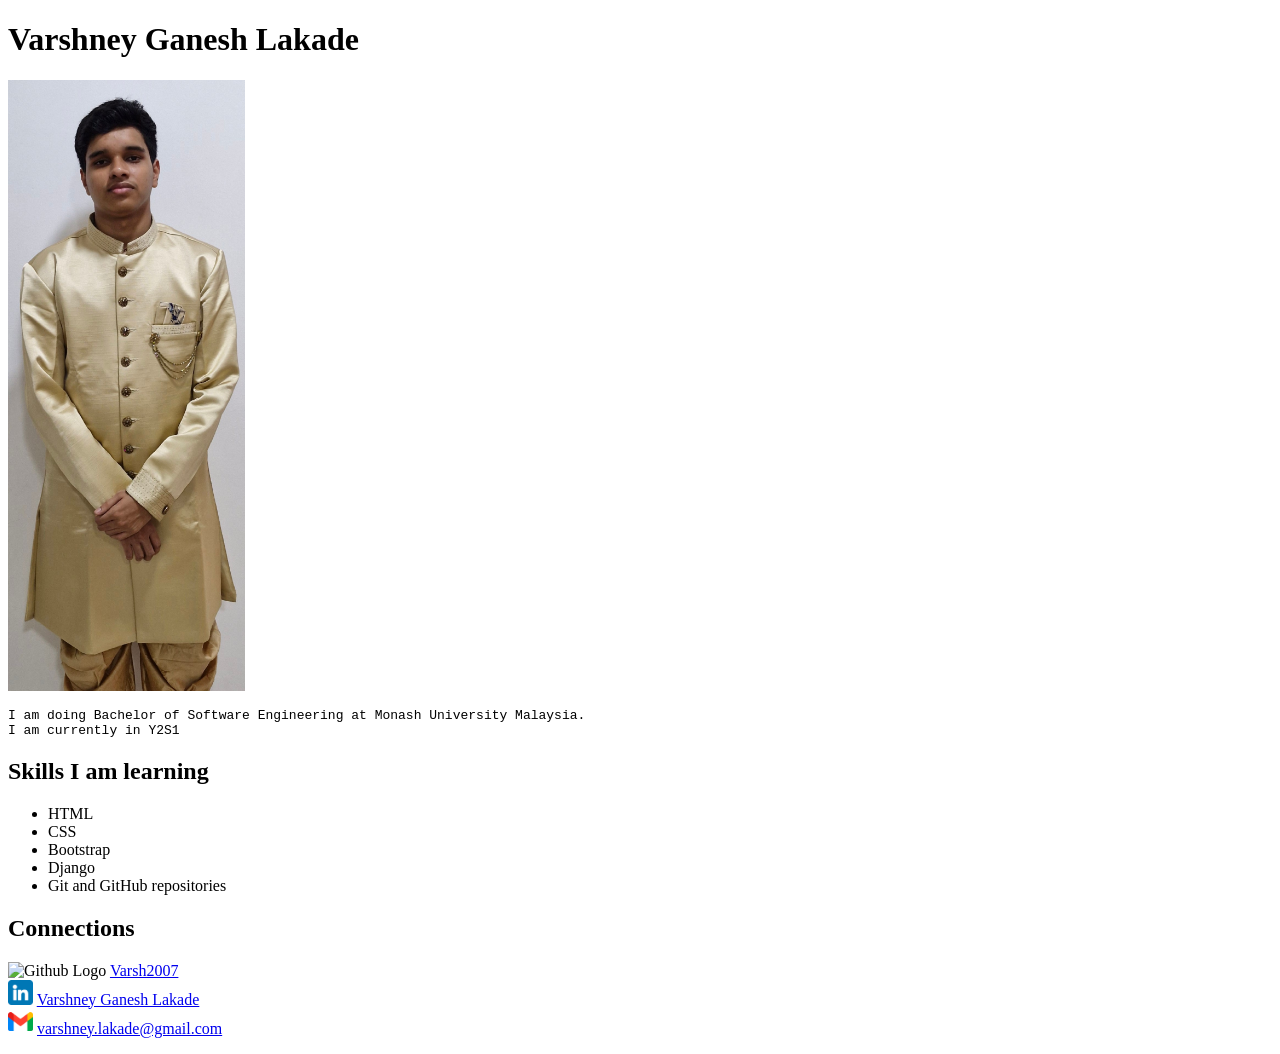
==== index.html @ 210cbdf5 "30th June Update" ====
<!doctype html>
<html class="no-js" lang="">

<head>
  <meta charset="utf-8">
  <meta name="viewport" content="width=device-width, initial-scale=1">
  <title>Portfolio Website</title>
  <link rel="stylesheet" href="css/style.css">
  <meta name="description" content="">

  <meta property="og:title" content="">
  <meta property="og:type" content="">
  <meta property="og:url" content="">
  <meta property="og:image" content="">
  <meta property="og:image:alt" content="">

  <link rel="icon" href="/favicon.ico" sizes="any">
  <link rel="icon" href="/icon.svg" type="image/svg+xml">
  <link rel="apple-touch-icon" href="icon.png">

  <link rel="manifest" href="site.webmanifest">
  <meta name="theme-color" content="#fafafa">
</head>

<body>

  <!-- Add your site or application content here -->
  <h1>Varshney Ganesh Lakade</h1>

  <img src="mypic.jpg"
       height="611"
       alt="My picture">

  <pre>I am doing Bachelor of Software Engineering at Monash University Malaysia.
I am currently in Y2S1</pre>

  <h2>Skills I am learning</h2>
  <ul>
    <li>HTML</li>
    <li>CSS</li>
    <li>Bootstrap</li>
    <li>Django</li>
    <li>Git and GitHub repositories</li>
  </ul>

<h2>Connections</h2>
<p>
    <img src="github.png"
       height="25"
       alt="Github Logo">

    <a href="https://github.com/Varsh2007"
       target="_blank"
       rel="noopener noreferrer"
       title="My GitHub Page">
      Varsh2007
    </a>

    <br>

    <img src="linkedin.png"
         height="25"
         alt="LinkedIn Logo">

    <a href="https://www.linkedin.com/in/varshney-ganesh-lakade-2b51b7408"
       target="_blank"
       rel="noopener noreferrer"
      title="My LinkedIn Page">
      Varshney Ganesh Lakade
    </a>

    <br>

    <img src="gmail.png"
         height="25"
         alt="Gmail Logo">

    <a href="mailto:varshney.lakade@gmail.com"
       target="_blank"
       rel="noopener noreferrer"
      title="My Gmail Address">
      varshney.lakade@gmail.com
    </a>
</p>

</body>
<script src="js/app.js"></script>

</html>
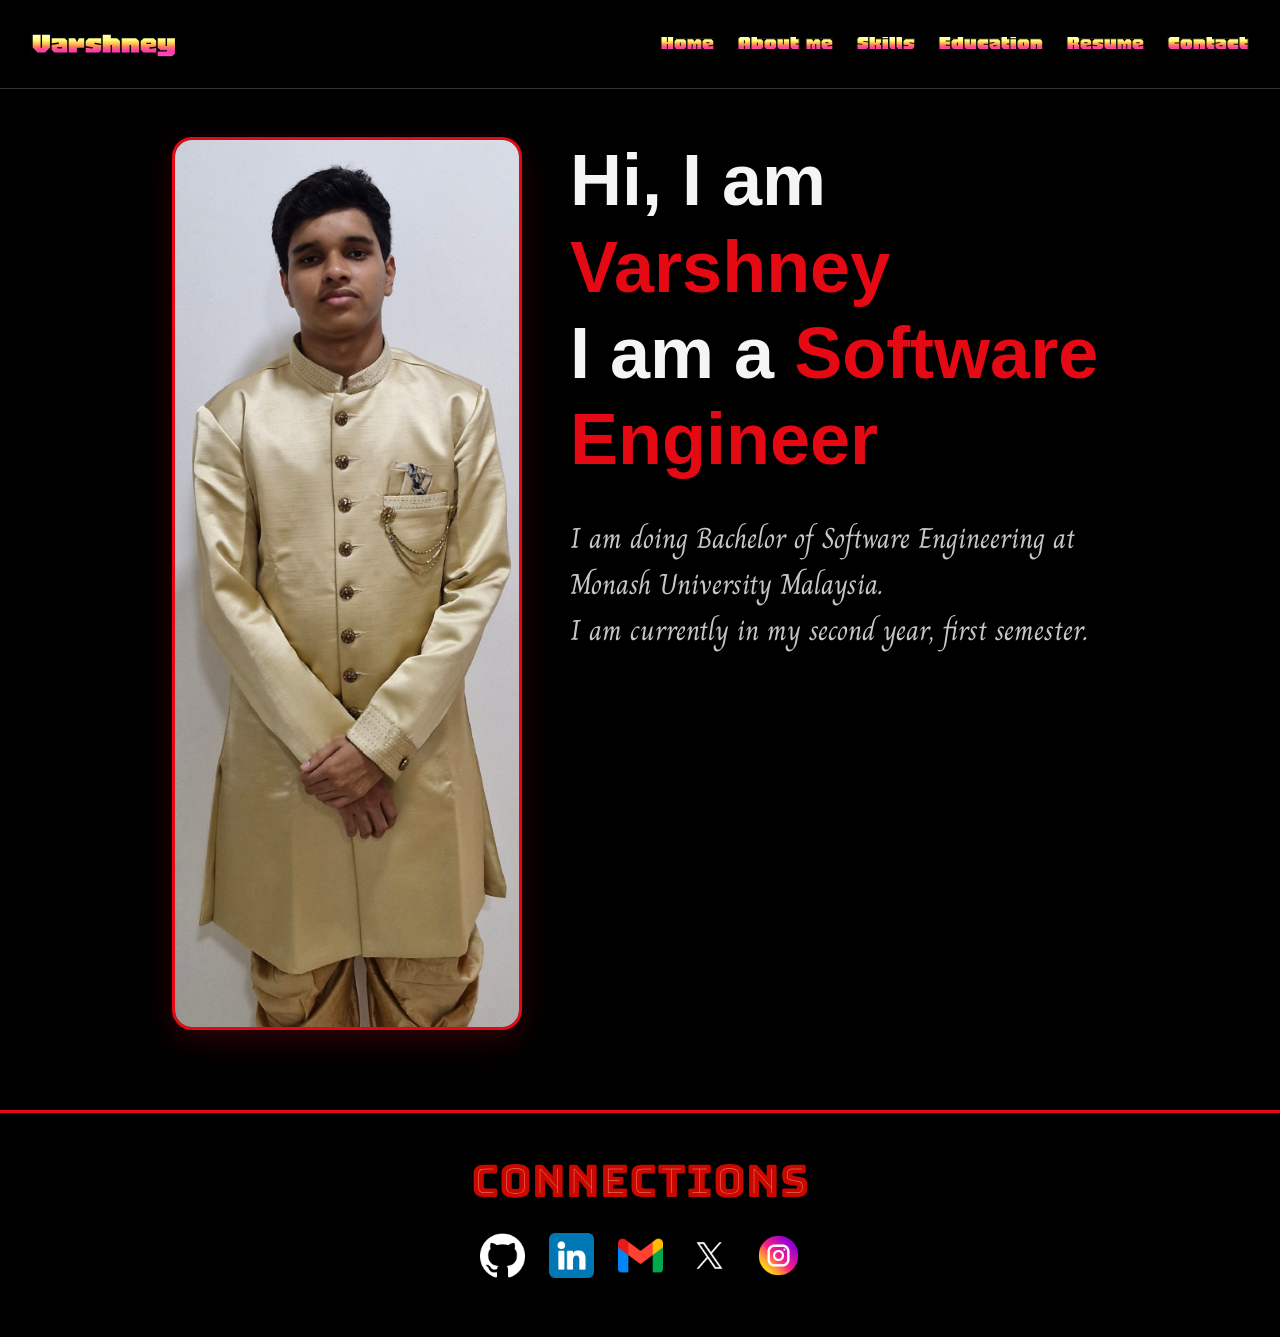
==== commit 73f56b06: "refactor: modernize CSS architecture and improve responsive layout - Implement CSS variables for des" ====
--- a/index.html
+++ b/index.html
@@ -1,89 +1,104 @@
 <!doctype html>
-<html class="no-js" lang="">
+<html lang="en">
+<head>
+    <meta charset="utf-8">
+    <meta name="viewport" content="width=device-width, initial-scale=1">
+    <title>Portfolio Website</title>
+    <link rel="stylesheet" href="css/style.css">
 
-<head>
-  <meta charset="utf-8">
-  <meta name="viewport" content="width=device-width, initial-scale=1">
-  <title>Portfolio Website</title>
-  <link rel="stylesheet" href="css/style.css">
-  <meta name="description" content="">
+    <link rel="icon" href="img/icon.svg" type="image/svg+xml">
+    <link rel="apple-touch-icon" href="img/icon.png">
 
-  <meta property="og:title" content="">
-  <meta property="og:type" content="">
-  <meta property="og:url" content="">
-  <meta property="og:image" content="">
-  <meta property="og:image:alt" content="">
-
-  <link rel="icon" href="/favicon.ico" sizes="any">
-  <link rel="icon" href="/icon.svg" type="image/svg+xml">
-  <link rel="apple-touch-icon" href="icon.png">
-
-  <link rel="manifest" href="site.webmanifest">
-  <meta name="theme-color" content="#fafafa">
+    <link rel="preconnect" href="https://fonts.googleapis.com">
+    <link rel="preconnect" href="https://fonts.gstatic.com" crossorigin>
+    <link href="https://fonts.googleapis.com/css2?family=Bungee+Tint&family=Cause:wght@100..900&family=Charm:wght@400;700&family=Honk:MORF@15&display=swap" rel="stylesheet">
+    <meta name="theme-color" content="#fafafa">
 </head>
 
 <body>
 
-  <!-- Add your site or application content here -->
-  <h1>Varshney Ganesh Lakade</h1>
+    <header>
+        <div id="name">
+        <h2>Varshney</h2>
+        </div>
 
-  <img src="mypic.jpg"
-       height="611"
-       alt="My picture">
+        <div id="navbar">
+        <a href="index.html">Home</a>
+        <a href="about_me.html">About me</a>
+        <a href="skills.html">Skills</a>
+        <a href="education.html">Education</a>
+        <a href="https://canva.link/dqznthgeoojpucj">Resume</a>
+        <a href="contact_form.html">Contact</a>
+        </div>
+    </header>
 
-  <pre>I am doing Bachelor of Software Engineering at Monash University Malaysia.
-I am currently in Y2S1</pre>
+    <main>
 
-  <h2>Skills I am learning</h2>
-  <ul>
-    <li>HTML</li>
-    <li>CSS</li>
-    <li>Bootstrap</li>
-    <li>Django</li>
-    <li>Git and GitHub repositories</li>
-  </ul>
+        <div>
+        <img src="img/mypic.jpg"
+             alt="My picture"
+             id="pfp">
 
-<h2>Connections</h2>
-<p>
-    <img src="github.png"
-       height="25"
-       alt="Github Logo">
+        <h1>Hi, I am <span class="red-text">Varshney</span>
+        <br>
+            I am a <span class="red-text">Software Engineer</span>
+        </h1>
+        <p id="intro">I am doing Bachelor of Software Engineering at Monash University Malaysia.
+            <br>
+            I am currently in my second year, first semester.</p>
+        </div>
 
-    <a href="https://github.com/Varsh2007"
-       target="_blank"
-       rel="noopener noreferrer"
-       title="My GitHub Page">
-      Varsh2007
-    </a>
+    </main>
 
-    <br>
+    <footer>
+        <h2>Connections</h2>
+        <p>
+            <a href="https://github.com/Varsh2007"
+               target="_blank"
+               rel="noopener noreferrer"
+               title="My GitHub Page">
+                <img src="img/github.png"
+                     height="50"
+                     alt="Github Logo">
+            </a>
 
-    <img src="linkedin.png"
-         height="25"
-         alt="LinkedIn Logo">
+            <a href="https://www.linkedin.com/in/varshney-ganesh-lakade-2b51b7408"
+               target="_blank"
+               rel="noopener noreferrer"
+               title="My LinkedIn Page">
+                <img src="img/linkedin.png"
+                     height="50"
+                     alt="LinkedIn Logo">
+            </a>
 
-    <a href="https://www.linkedin.com/in/varshney-ganesh-lakade-2b51b7408"
-       target="_blank"
-       rel="noopener noreferrer"
-      title="My LinkedIn Page">
-      Varshney Ganesh Lakade
-    </a>
+            <a href="mailto:varshney.lakade@gmail.com"
+               target="_blank"
+               rel="noopener noreferrer"
+               title="My Gmail Address">
+                <img src="img/gmail.png"
+                     height="50"
+                     alt="Gmail Logo">
+            </a>
 
-    <br>
+            <a href="404.html"
+               target="_blank"
+               rel="noopener noreferrer"
+               title="My twitter">
+                <img src="img/twitter.png"
+                     height="50"
+                     alt="Twitter Logo">
+            </a>
 
-    <img src="gmail.png"
-         height="25"
-         alt="Gmail Logo">
-
-    <a href="mailto:varshney.lakade@gmail.com"
-       target="_blank"
-       rel="noopener noreferrer"
-      title="My Gmail Address">
-      varshney.lakade@gmail.com
-    </a>
-</p>
+            <a href="404.html"
+               target="_blank"
+               rel="noopener noreferrer"
+               title="My Instagram Profile">
+                <img src="img/instagram.png"
+                     height="50"
+                     alt="Instagram Logo">
+            </a>
+        </p>
+    </footer>
 
 </body>
-<script src="js/app.js"></script>
-
 </html>
--- a/css/style.css
+++ b/css/style.css
@@ -0,0 +1,347 @@
+/*
+========================================
+   VARIABLES
+========================================
+*/
+:root {
+    /* Colors */
+    --color-bg: #000000;
+    --color-surface: #121212;
+    --color-text: #f5f5f5;
+    --color-text-muted: #c7c7c7;
+    --color-accent: #e50914; /* Red accent */
+    --color-accent-hover: #ff1f2d;
+
+    /* Typography */
+    --font-heading: "Cause", arial, sans-serif;
+    --font-subheading: "Bungee Tint", arial, sans-serif;
+    --font-body: "Charm", arial, sans-serif;
+    --font-nav: "Honk", arial, sans-serif;
+
+    /* Spacing */
+    --spacing-xs: 0.5rem;
+    --spacing-sm: 1rem;
+    --spacing-md: 2rem;
+    --spacing-lg: 3rem;
+    --spacing-xl: 5rem;
+
+    /* Transitions */
+    --transition: all 0.3s ease;
+}
+
+/*
+========================================
+   RESET & BASE
+========================================
+*/
+* {
+    box-sizing: border-box;
+    margin: 0;
+    padding: 0;
+}
+
+html {
+    scroll-behavior: smooth;
+    width: 100%;
+    overflow-x: hidden;
+}
+
+body {
+    background-color: var(--color-bg);
+    color: var(--color-text);
+    font-family: var(--font-body);
+    line-height: 1.6;
+    margin: 0;
+    display: flex;
+    flex-direction: column;
+    min-height: 100vh;
+}
+
+/*
+========================================
+   LAYOUT
+========================================
+*/
+header {
+    background-color: var(--color-bg);
+    padding: var(--spacing-sm) var(--spacing-md);
+    display: flex;
+    justify-content: space-between;
+    align-items: center;
+    border-bottom: 1px solid #333;
+    position: sticky;
+    top: 0;
+    z-index: 1000;
+}
+
+main {
+    flex: 1;
+    padding: var(--spacing-lg) var(--spacing-md);
+    max-width: 1000px;
+    margin: 0 auto;
+    width: 100%;
+}
+
+footer {
+    background-color: var(--color-bg);
+    color: var(--color-text-muted);
+    text-align: center;
+    padding: var(--spacing-md);
+    border-top: 3px solid var(--color-accent);
+}
+
+/*
+========================================
+   TYPOGRAPHY
+========================================
+*/
+h1 {
+    font-family: var(--font-heading);
+    font-size: clamp(2.5rem, 8vw, 4.5rem);
+    margin-bottom: var(--spacing-md);
+    line-height: 1.2;
+}
+
+h2 {
+    font-family: var(--font-subheading);
+    font-size: clamp(1.8rem, 5vw, 2.8rem);
+    color: var(--color-accent);
+    margin-bottom: var(--spacing-sm);
+    text-align: center;
+}
+
+#name h2 {
+    font-family: var(--font-nav);
+    font-size: 2.2rem;
+    margin-bottom: 0;
+    color: var(--color-text);
+    text-align: left;
+}
+
+p {
+    font-size: clamp(1.1rem, 3vw, 1.5rem);
+    margin-bottom: var(--spacing-sm);
+}
+
+.red-text {
+    color: var(--color-accent);
+    font-weight: bold;
+    font-family: var(--font-heading);
+}
+
+/*
+========================================
+   NAVIGATION
+========================================
+*/
+#navbar {
+    display: flex;
+    gap: 1.5rem;
+    align-items: center;
+}
+
+#navbar a {
+    color: var(--color-text);
+    text-decoration: none;
+    font-family: var(--font-nav);
+    font-size: 1.5rem;
+    transition: var(--transition);
+    border-bottom: 2px solid transparent;
+}
+
+#navbar a:hover {
+    color: var(--color-accent);
+    border-bottom: 2px solid var(--color-accent);
+}
+
+/*
+========================================
+   COMPONENTS
+========================================
+*/
+
+/* Images */
+#pfp {
+    float: left;
+    width: clamp(200px, 40vw, 350px);
+    height: auto;
+    border-radius: 20px;
+    margin: 0 var(--spacing-lg) var(--spacing-md) 0;
+    border: 3px solid var(--color-accent);
+    box-shadow: 0 10px 30px rgba(229, 9, 20, 0.2);
+}
+
+/* Social Links in Footer */
+footer p {
+    display: flex;
+    justify-content: center;
+    gap: 1.5rem;
+    margin-top: var(--spacing-sm);
+}
+
+footer img {
+    height: 45px;
+    width: auto;
+    transition: var(--transition);
+    border-radius: 0; /* Override any global image rounding */
+    padding: 0;
+}
+
+footer a:hover img {
+    transform: translateY(-5px) scale(1.1);
+    filter: drop-shadow(0 5px 15px rgba(229, 9, 20, 0.4));
+}
+
+/* Lists */
+ul, ol {
+    display: block;
+    width: fit-content;
+    margin: var(--spacing-sm) auto;
+    font-size: 1.2rem;
+    text-align: left;
+}
+
+li {
+    margin-bottom: var(--spacing-xs);
+}
+
+/*
+========================================
+   FORMS
+========================================
+*/
+form {
+    max-width: 600px;
+    margin: var(--spacing-md) auto;
+    display: flex;
+    flex-direction: column;
+    gap: var(--spacing-sm);
+    text-align: left;
+}
+
+label {
+    color: var(--color-accent);
+    font-weight: bold;
+    font-size: 1.1rem;
+}
+
+input[type="text"],
+input[type="email"],
+textarea {
+    width: 100%;
+    padding: 0.8rem;
+    border-radius: 8px;
+    border: 1px solid #333;
+    background-color: var(--color-surface);
+    color: var(--color-text);
+    font-family: inherit;
+    font-size: 1rem;
+    transition: var(--transition);
+}
+
+input:focus, textarea:focus {
+    outline: none;
+    border-color: var(--color-accent);
+    box-shadow: 0 0 0 2px rgba(229, 9, 20, 0.2);
+}
+
+input[type="submit"],
+input[type="reset"] {
+    padding: 0.8rem 1.5rem;
+    border-radius: 8px;
+    border: none;
+    cursor: pointer;
+    font-weight: bold;
+    font-size: 1rem;
+    transition: var(--transition);
+    text-transform: uppercase;
+    letter-spacing: 1px;
+}
+
+input[type="submit"] {
+    background-color: var(--color-accent);
+    color: white;
+}
+
+input[type="submit"]:hover {
+    background-color: var(--color-accent-hover);
+    transform: translateY(-2px);
+}
+
+input[type="reset"] {
+    background-color: transparent;
+    border: 1px solid #555;
+    color: var(--color-text-muted);
+}
+
+input[type="reset"]:hover {
+    background-color: #222;
+}
+
+/*
+========================================
+   PAGE SPECIFIC
+========================================
+*/
+
+/* Intro on home page */
+#intro {
+    font-size: 1.8rem;
+    color: var(--color-text-muted);
+    text-align: left;
+}
+
+/* Subpages styling */
+.subpages {
+    text-align: left;
+}
+
+.subpages h2 {
+    text-align: left;
+    border-bottom: 2px solid var(--color-accent);
+    display: inline-block;
+    padding-bottom: 4px;
+    margin-bottom: var(--spacing-md);
+}
+
+.subpages p {
+    text-align: left;
+    margin-top: var(--spacing-sm);
+}
+
+/*
+========================================
+   RESPONSIVE
+========================================
+*/
+@media (max-width: 768px) {
+    header {
+        flex-direction: column;
+        gap: var(--spacing-sm);
+    }
+
+    #navbar {
+        flex-wrap: wrap;
+        justify-content: center;
+        gap: 0.8rem;
+    }
+
+    #navbar a {
+        font-size: 1.2rem;
+    }
+
+    #pfp {
+        float: none;
+        display: block;
+        margin: 0 auto var(--spacing-md);
+        height: 80%;
+    }
+
+    h1 {
+        text-align: center;
+    }
+
+    #intro {
+        text-align: center;
+    }
+}
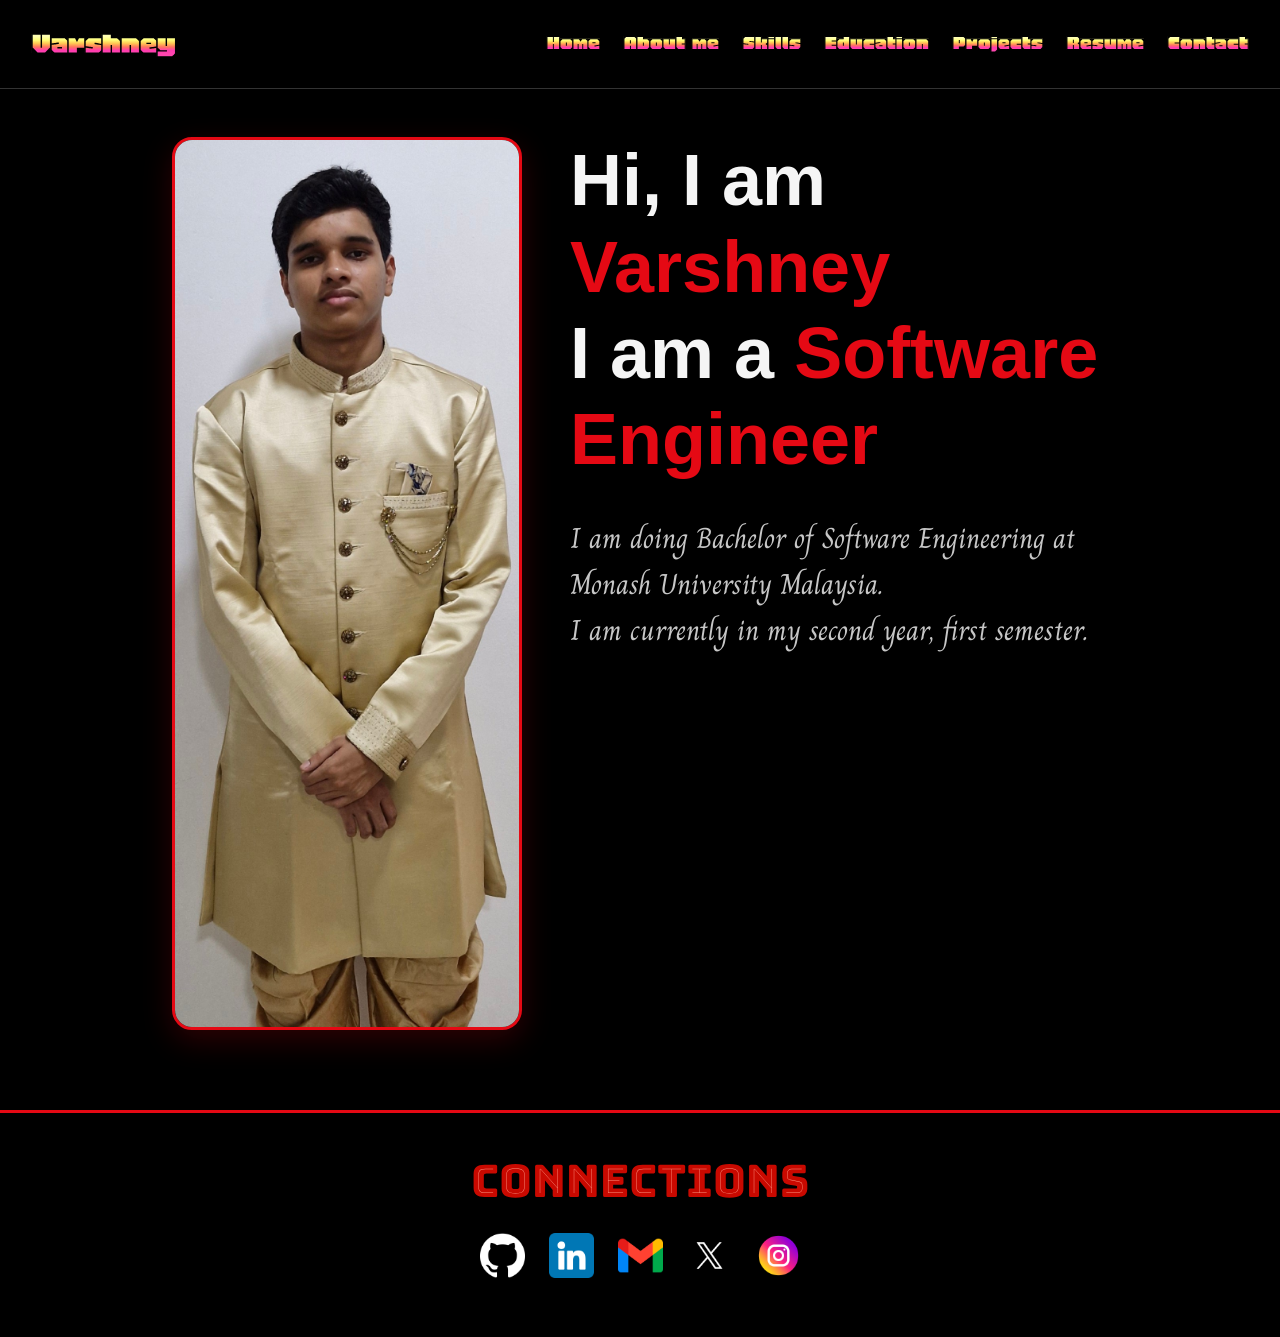
==== commit 4b4db3e4: "Add projects.html and update navigation bar across all pages - Created `projects.html` with basic la" ====
--- a/index.html
+++ b/index.html
@@ -27,6 +27,7 @@
         <a href="about_me.html">About me</a>
         <a href="skills.html">Skills</a>
         <a href="education.html">Education</a>
+        <a href="projects.html">Projects</a>
         <a href="https://canva.link/dqznthgeoojpucj">Resume</a>
         <a href="contact_form.html">Contact</a>
         </div>
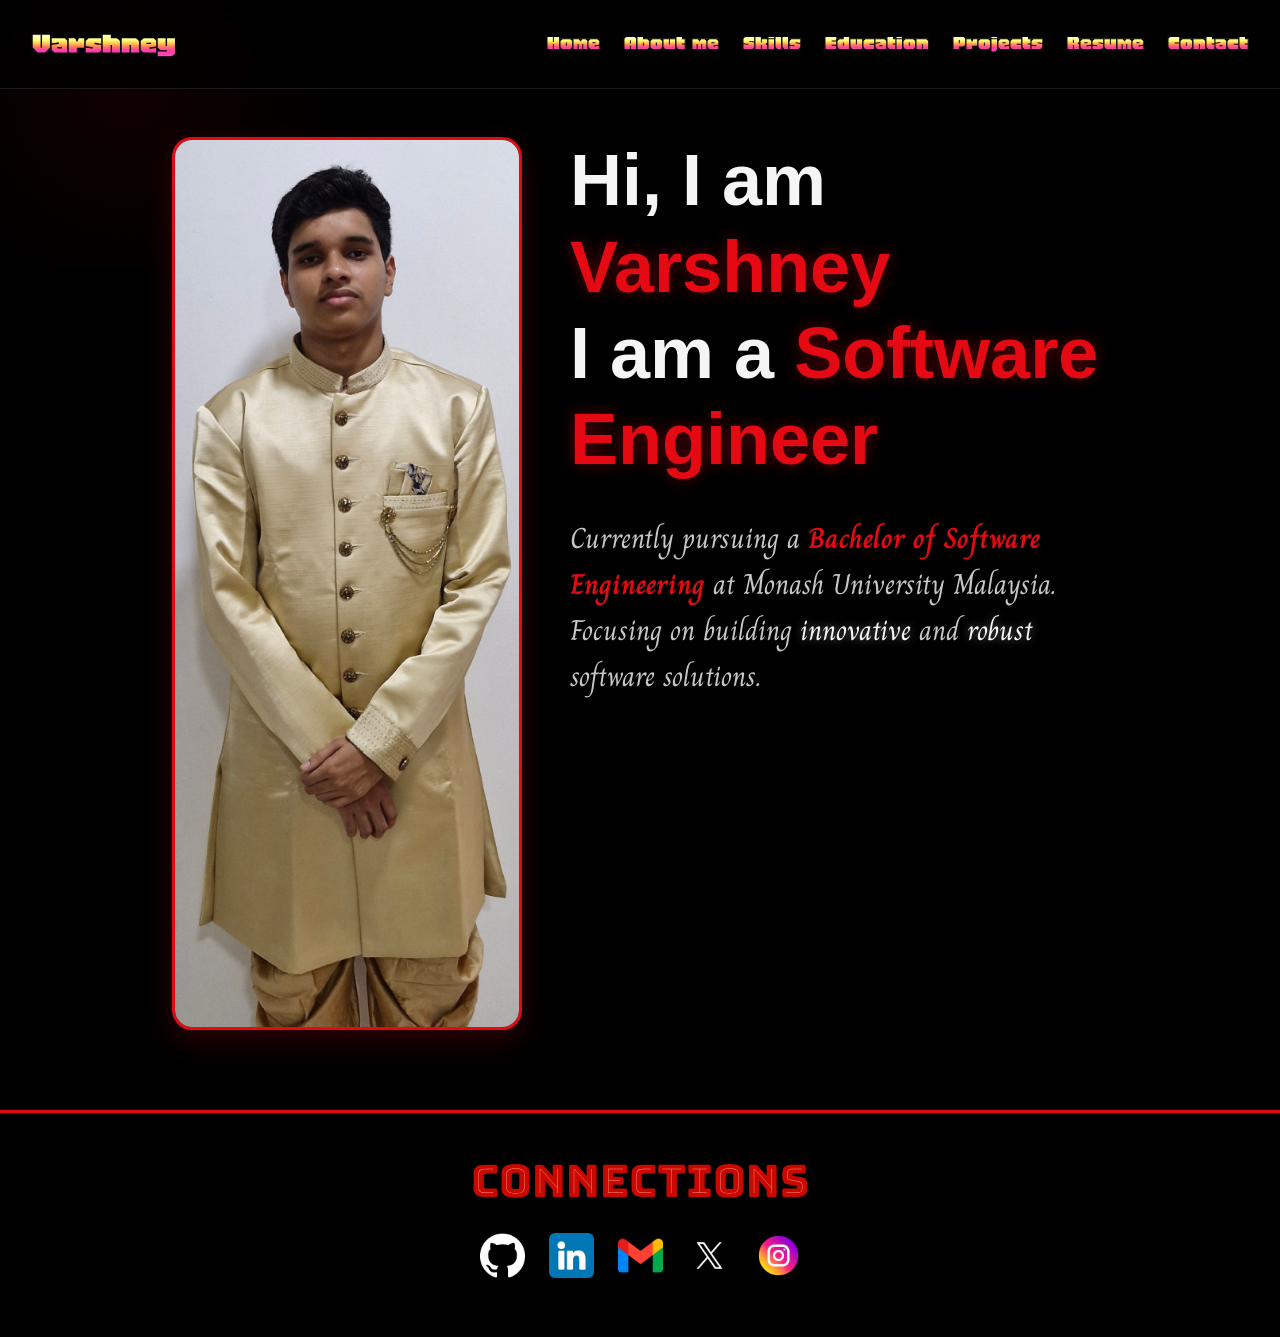
==== commit cfcfcd71: "refactor: enhance portfolio design and accessibility - Added custom scrollbar styling with smooth tr" ====
--- a/index.html
+++ b/index.html
@@ -11,7 +11,7 @@
 
     <link rel="preconnect" href="https://fonts.googleapis.com">
     <link rel="preconnect" href="https://fonts.gstatic.com" crossorigin>
-    <link href="https://fonts.googleapis.com/css2?family=Bungee+Tint&family=Cause:wght@100..900&family=Charm:wght@400;700&family=Honk:MORF@15&display=swap" rel="stylesheet">
+    <link href="https://fonts.googleapis.com/css2?family=Bungee+Tint&family=Cause:wght@100..900&family=Charm:wght@400;700&family=Honk:MORF@15&family=Montserrat:wght@400;700&family=JetBrains+Mono:wght@500&display=swap" rel="stylesheet">
     <meta name="theme-color" content="#fafafa">
 </head>
 
@@ -44,9 +44,9 @@
         <br>
             I am a <span class="red-text">Software Engineer</span>
         </h1>
-        <p id="intro">I am doing Bachelor of Software Engineering at Monash University Malaysia.
+        <p id="intro">Currently pursuing a <span class="red-text-small">Bachelor of Software Engineering</span> at Monash University Malaysia.
             <br>
-            I am currently in my second year, first semester.</p>
+            Focusing on building <span class="glow-text">innovative</span> and <span class="glow-text">robust</span> software solutions.</p>
         </div>
 
     </main>
--- a/css/style.css
+++ b/css/style.css
@@ -17,6 +17,8 @@
     --font-subheading: "Bungee Tint", arial, sans-serif;
     --font-body: "Charm", arial, sans-serif;
     --font-nav: "Honk", arial, sans-serif;
+    --font-alt: "Montserrat", sans-serif;
+    --font-mono: "JetBrains Mono", monospace;
 
     /* Spacing */
     --spacing-xs: 0.5rem;
@@ -43,7 +45,26 @@
 html {
     scroll-behavior: smooth;
     width: 100%;
-    overflow-x: hidden;
+}
+
+/* Custom Scrollbar */
+::-webkit-scrollbar {
+    width: 10px;
+}
+
+::-webkit-scrollbar-track {
+    background: var(--color-bg);
+}
+
+::-webkit-scrollbar-thumb {
+    background: #222;
+    border-radius: 5px;
+    border: 2px solid var(--color-bg);
+    transition: var(--transition);
+}
+
+::-webkit-scrollbar-thumb:hover {
+    background: var(--color-accent);
 }
 
 body {
@@ -55,6 +76,19 @@
     display: flex;
     flex-direction: column;
     min-height: 100vh;
+    position: relative;
+}
+
+body::before {
+    content: "";
+    position: fixed;
+    top: -10%;
+    left: -10%;
+    width: 40%;
+    height: 40%;
+    background: radial-gradient(circle, rgba(229, 9, 20, 0.07) 0%, transparent 70%);
+    z-index: -1;
+    pointer-events: none;
 }
 
 /*
@@ -63,12 +97,14 @@
 ========================================
 */
 header {
-    background-color: var(--color-bg);
+    background-color: rgba(0, 0, 0, 0.7);
+    backdrop-filter: blur(15px);
+    -webkit-backdrop-filter: blur(15px);
     padding: var(--spacing-sm) var(--spacing-md);
     display: flex;
     justify-content: space-between;
     align-items: center;
-    border-bottom: 1px solid #333;
+    border-bottom: 1px solid rgba(255, 255, 255, 0.1);
     position: sticky;
     top: 0;
     z-index: 1000;
@@ -127,6 +163,7 @@
     color: var(--color-accent);
     font-weight: bold;
     font-family: var(--font-heading);
+    text-shadow: 0 0 15px rgba(229, 9, 20, 0.4);
 }
 
 /*
@@ -152,6 +189,7 @@
 #navbar a:hover {
     color: var(--color-accent);
     border-bottom: 2px solid var(--color-accent);
+    text-shadow: 0 0 10px rgba(229, 9, 20, 0.4);
 }
 
 /*
@@ -169,6 +207,22 @@
     margin: 0 var(--spacing-lg) var(--spacing-md) 0;
     border: 3px solid var(--color-accent);
     box-shadow: 0 10px 30px rgba(229, 9, 20, 0.2);
+    animation: pulse-glow 4s infinite ease-in-out;
+    transition: var(--transition);
+}
+
+#pfp:hover {
+    transform: scale(1.02) rotate(1deg);
+    box-shadow: 0 15px 45px rgba(229, 9, 20, 0.4);
+}
+
+@keyframes pulse-glow {
+    0%, 100% {
+        box-shadow: 0 10px 30px rgba(229, 9, 20, 0.2);
+    }
+    50% {
+        box-shadow: 0 10px 50px rgba(229, 9, 20, 0.5);
+    }
 }
 
 /* Social Links in Footer */
@@ -210,72 +264,107 @@
    FORMS
 ========================================
 */
+.contact-container {
+    background: rgba(255, 255, 255, 0.02);
+    padding: var(--spacing-lg);
+    border-radius: 20px;
+    border: 1px solid rgba(255, 255, 255, 0.05);
+    box-shadow: 0 15px 35px rgba(0, 0, 0, 0.4);
+    max-width: 700px;
+    margin: var(--spacing-md) 0; /* Align to the left in subpages */
+}
+
 form {
-    max-width: 600px;
-    margin: var(--spacing-md) auto;
     display: flex;
     flex-direction: column;
-    gap: var(--spacing-sm);
-    text-align: left;
+    gap: var(--spacing-md);
+}
+
+.form-group {
+    display: flex;
+    flex-direction: column;
+    gap: var(--spacing-xs);
 }
 
 label {
-    color: var(--color-accent);
-    font-weight: bold;
-    font-size: 1.1rem;
+    font-family: var(--font-alt);
+    text-transform: uppercase;
+    letter-spacing: 2px;
+    font-size: 0.8rem;
+    color: var(--color-accent);
+    font-weight: 700;
 }
 
 input[type="text"],
 input[type="email"],
 textarea {
     width: 100%;
-    padding: 0.8rem;
-    border-radius: 8px;
-    border: 1px solid #333;
-    background-color: var(--color-surface);
-    color: var(--color-text);
-    font-family: inherit;
+    padding: 1rem;
+    border-radius: 12px;
+    border: 1px solid rgba(255, 255, 255, 0.1);
+    background-color: rgba(255, 255, 255, 0.03);
+    color: var(--color-text);
+    font-family: var(--font-mono);
     font-size: 1rem;
     transition: var(--transition);
+}
+
+input[type="text"]::placeholder,
+input[type="email"]::placeholder,
+textarea::placeholder {
+    color: rgba(255, 255, 255, 0.2);
+    font-family: var(--font-alt);
 }
 
 input:focus, textarea:focus {
     outline: none;
+    background-color: rgba(229, 9, 20, 0.05);
     border-color: var(--color-accent);
-    box-shadow: 0 0 0 2px rgba(229, 9, 20, 0.2);
+    box-shadow: 0 0 20px rgba(229, 9, 20, 0.2);
+}
+
+.form-actions {
+    display: flex;
+    gap: var(--spacing-sm);
+    margin-top: var(--spacing-sm);
 }
 
 input[type="submit"],
 input[type="reset"] {
-    padding: 0.8rem 1.5rem;
-    border-radius: 8px;
+    flex: 1;
+    padding: 1rem 2rem;
+    border-radius: 12px;
     border: none;
     cursor: pointer;
-    font-weight: bold;
-    font-size: 1rem;
+    font-family: var(--font-alt);
+    font-weight: 700;
+    font-size: 0.9rem;
     transition: var(--transition);
     text-transform: uppercase;
-    letter-spacing: 1px;
+    letter-spacing: 2px;
 }
 
 input[type="submit"] {
     background-color: var(--color-accent);
     color: white;
+    box-shadow: 0 5px 15px rgba(229, 9, 20, 0.3);
 }
 
 input[type="submit"]:hover {
     background-color: var(--color-accent-hover);
-    transform: translateY(-2px);
+    transform: translateY(-3px);
+    box-shadow: 0 8px 25px rgba(229, 9, 20, 0.5);
 }
 
 input[type="reset"] {
     background-color: transparent;
-    border: 1px solid #555;
+    border: 1px solid rgba(255, 255, 255, 0.1);
     color: var(--color-text-muted);
 }
 
 input[type="reset"]:hover {
-    background-color: #222;
+    background-color: rgba(255, 255, 255, 0.05);
+    color: var(--color-text);
 }
 
 /*
@@ -307,6 +396,201 @@
 .subpages p {
     text-align: left;
     margin-top: var(--spacing-sm);
+    font-family: var(--font-alt);
+    color: var(--color-text-muted);
+}
+
+/* Glow & Utility Classes */
+.dev-status {
+    width: fit-content;
+    margin-left: auto;
+    margin-right: auto;
+    padding: 6px 16px;
+    background: rgba(229, 9, 20, 0.1);
+    color: var(--color-accent);
+    border: 1px solid rgba(229, 9, 20, 0.3);
+    border-radius: 4px;
+    font-family: var(--font-mono);
+    font-size: 1.5rem;
+    text-transform: uppercase;
+    letter-spacing: 2px;
+    margin-bottom: var(--spacing-md);
+    font-weight: 700;
+    box-shadow: 0 0 15px rgba(229, 9, 20, 0.1);
+}
+
+.red-text-small {
+    color: var(--color-accent);
+    font-weight: 600;
+}
+
+.glow-text {
+    color: var(--color-text);
+    text-shadow: 0 0 10px rgba(255, 255, 255, 0.4);
+    font-weight: 500;
+}
+
+/* Skills & Learning Badges */
+.section-label {
+    font-family: var(--font-alt);
+    text-transform: uppercase;
+    letter-spacing: 2px;
+    font-size: 0.85rem;
+    color: var(--color-accent);
+    margin-top: var(--spacing-md);
+    margin-bottom: var(--spacing-sm);
+    font-weight: 700;
+    display: block;
+    border-left: 3px solid var(--color-accent);
+    padding-left: 10px;
+}
+
+.skills-container {
+    display: flex;
+    flex-wrap: wrap;
+    gap: 0.8rem;
+    margin-bottom: var(--spacing-lg);
+}
+
+.skill-badge {
+    background: rgba(255, 255, 255, 0.04);
+    border: 1px solid rgba(255, 255, 255, 0.08);
+    padding: 0.5rem 1rem;
+    border-radius: 50px;
+    font-family: var(--font-mono);
+    font-size: 0.9rem;
+    transition: var(--transition);
+    cursor: default;
+    color: var(--color-text-muted);
+}
+
+.skill-badge:hover {
+    background: rgba(229, 9, 20, 0.1);
+    border-color: rgba(229, 9, 20, 0.5);
+    transform: translateY(-3px);
+    box-shadow: 0 5px 20px rgba(229, 9, 20, 0.2);
+    color: var(--color-text);
+}
+
+/* Projects Page */
+.projects-placeholder {
+    text-align: center;
+    padding: var(--spacing-xl) var(--spacing-md);
+    background: rgba(255, 255, 255, 0.02);
+    border-radius: 20px;
+    border: 1px dashed rgba(255, 255, 255, 0.1);
+}
+
+.glow-box {
+    margin-top: var(--spacing-md);
+    display: flex;
+    justify-content: center;
+    gap: 1rem;
+    flex-wrap: wrap;
+}
+
+.edu-intro {
+    font-size: 1.1rem;
+    line-height: 1.8;
+    max-width: 800px;
+    margin-bottom: var(--spacing-lg);
+}
+
+.edu-intro strong {
+    color: var(--color-text);
+    font-weight: 600;
+}
+
+/* Stats Section */
+.stats-section {
+    margin-top: var(--spacing-lg);
+    background: rgba(255, 255, 255, 0.02);
+    padding: var(--spacing-lg);
+    border-radius: 16px;
+    border: 1px solid rgba(255, 255, 255, 0.05);
+    box-shadow: 0 10px 30px rgba(0, 0, 0, 0.3);
+}
+
+.stats-title {
+    font-family: "Montserrat", sans-serif;
+    font-size: 1.2rem;
+    color: var(--color-text);
+    margin-bottom: var(--spacing-md);
+    text-transform: uppercase;
+    letter-spacing: 3px;
+    font-weight: 700;
+    border-left: 4px solid var(--color-accent);
+    padding-left: 15px;
+}
+
+.stats-grid {
+    display: grid;
+    grid-template-columns: repeat(auto-fit, minmax(280px, 1fr));
+    gap: var(--spacing-md);
+}
+
+.stat-card {
+    display: flex;
+    flex-direction: column;
+    padding: var(--spacing-md);
+    background: rgba(255, 255, 255, 0.03);
+    border-radius: 12px;
+    transition: var(--transition);
+    position: relative;
+    overflow: hidden;
+}
+
+.stat-card:hover {
+    background: rgba(229, 9, 20, 0.05);
+    transform: translateY(-5px);
+}
+
+.stat-card::before {
+    content: "";
+    position: absolute;
+    top: 0;
+    left: 0;
+    width: 100%;
+    height: 100%;
+    border-top: 1px solid rgba(229, 9, 20, 0.3);
+    border-radius: 12px;
+    opacity: 0;
+    transition: var(--transition);
+}
+
+.stat-card:hover::before {
+    opacity: 1;
+}
+
+.stat-label {
+    font-family: "Montserrat", sans-serif;
+    font-size: 0.75rem;
+    color: var(--color-text-muted);
+    text-transform: uppercase;
+    margin-bottom: 8px;
+    letter-spacing: 1px;
+}
+
+.stat-value {
+    font-family: "JetBrains Mono", monospace;
+    font-size: 2.5rem;
+    color: var(--color-accent);
+    font-weight: 700;
+    margin-bottom: 5px;
+}
+
+.stat-value small {
+    font-size: 1rem;
+    color: var(--color-text-muted);
+    font-weight: 400;
+}
+
+.stat-note {
+    font-family: "Montserrat", sans-serif;
+    font-size: 0.85rem;
+    color: var(--color-text-muted);
+    margin-top: 5px;
+    font-weight: 400;
 }
 
 /*
@@ -344,4 +628,12 @@
     #intro {
         text-align: center;
     }
-}
+
+    .form-actions {
+        flex-direction: column;
+    }
+
+    .contact-container {
+        padding: var(--spacing-md);
+    }
+}
